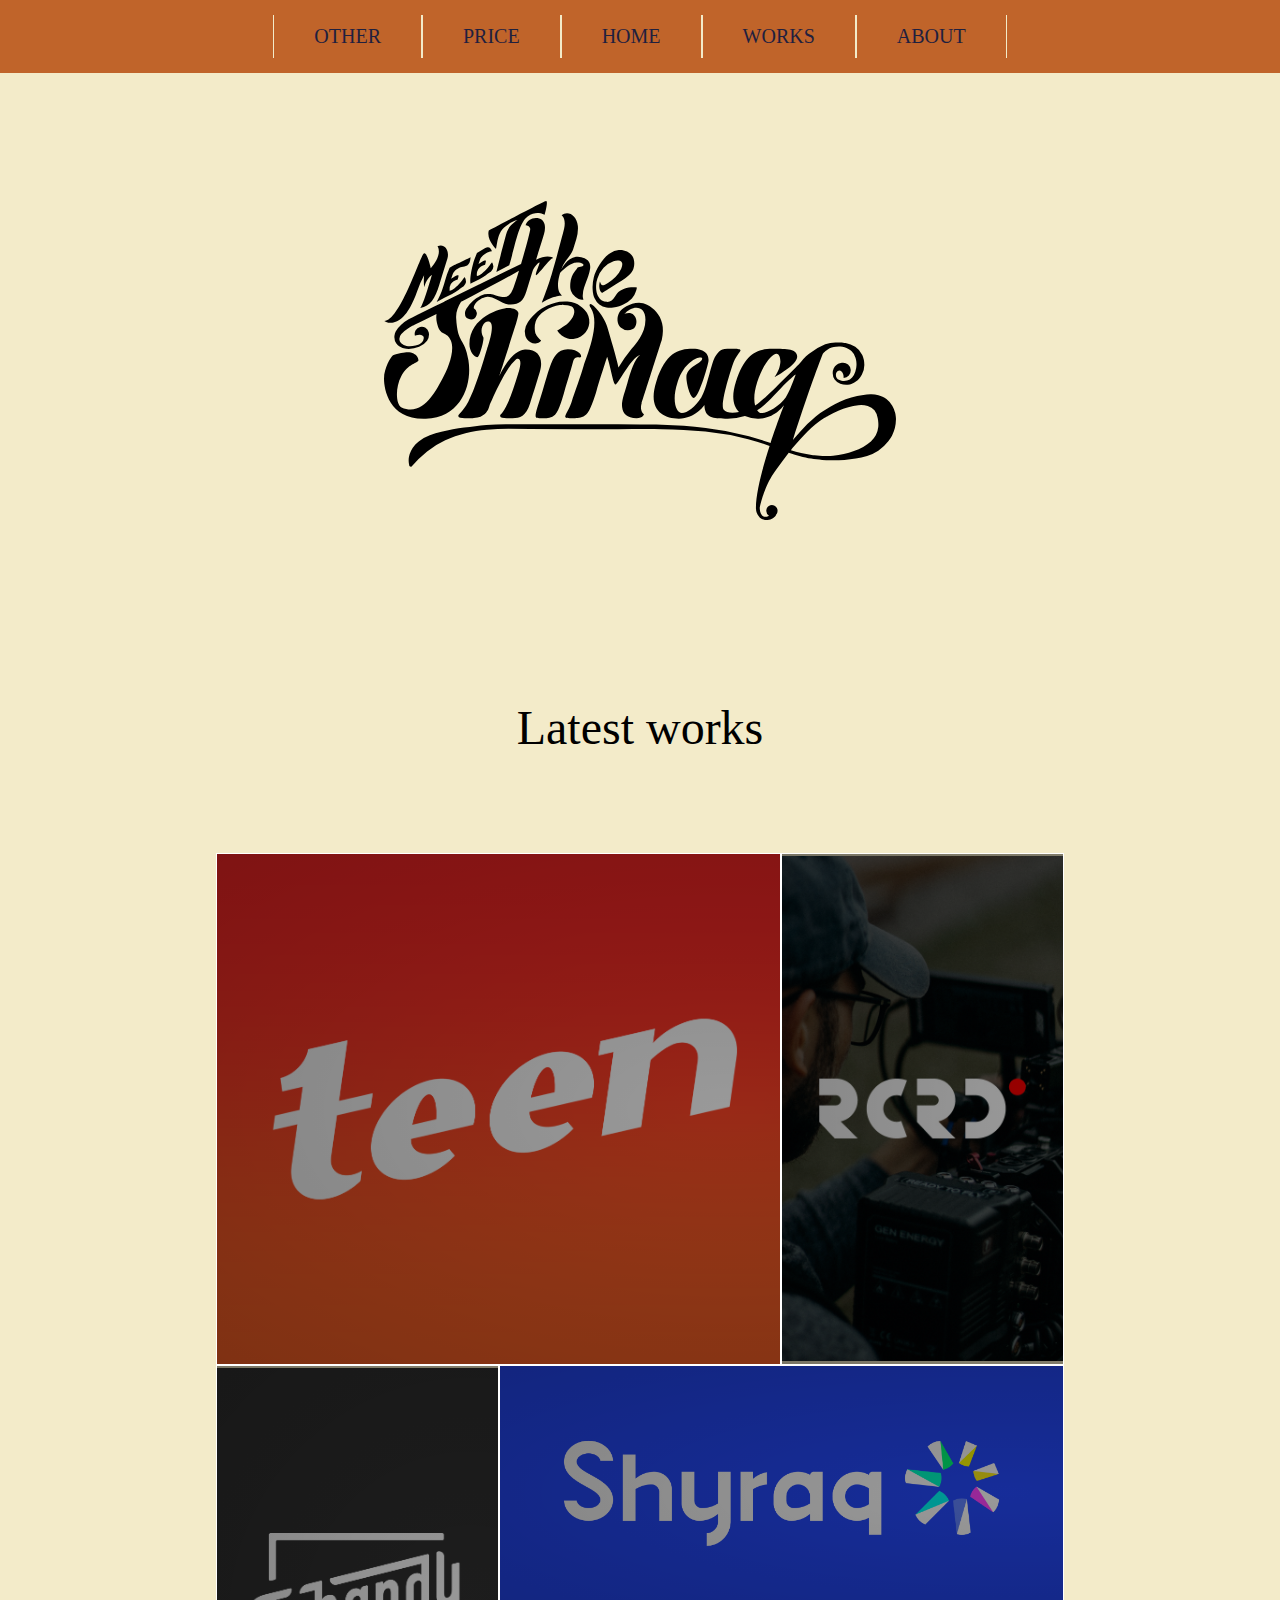
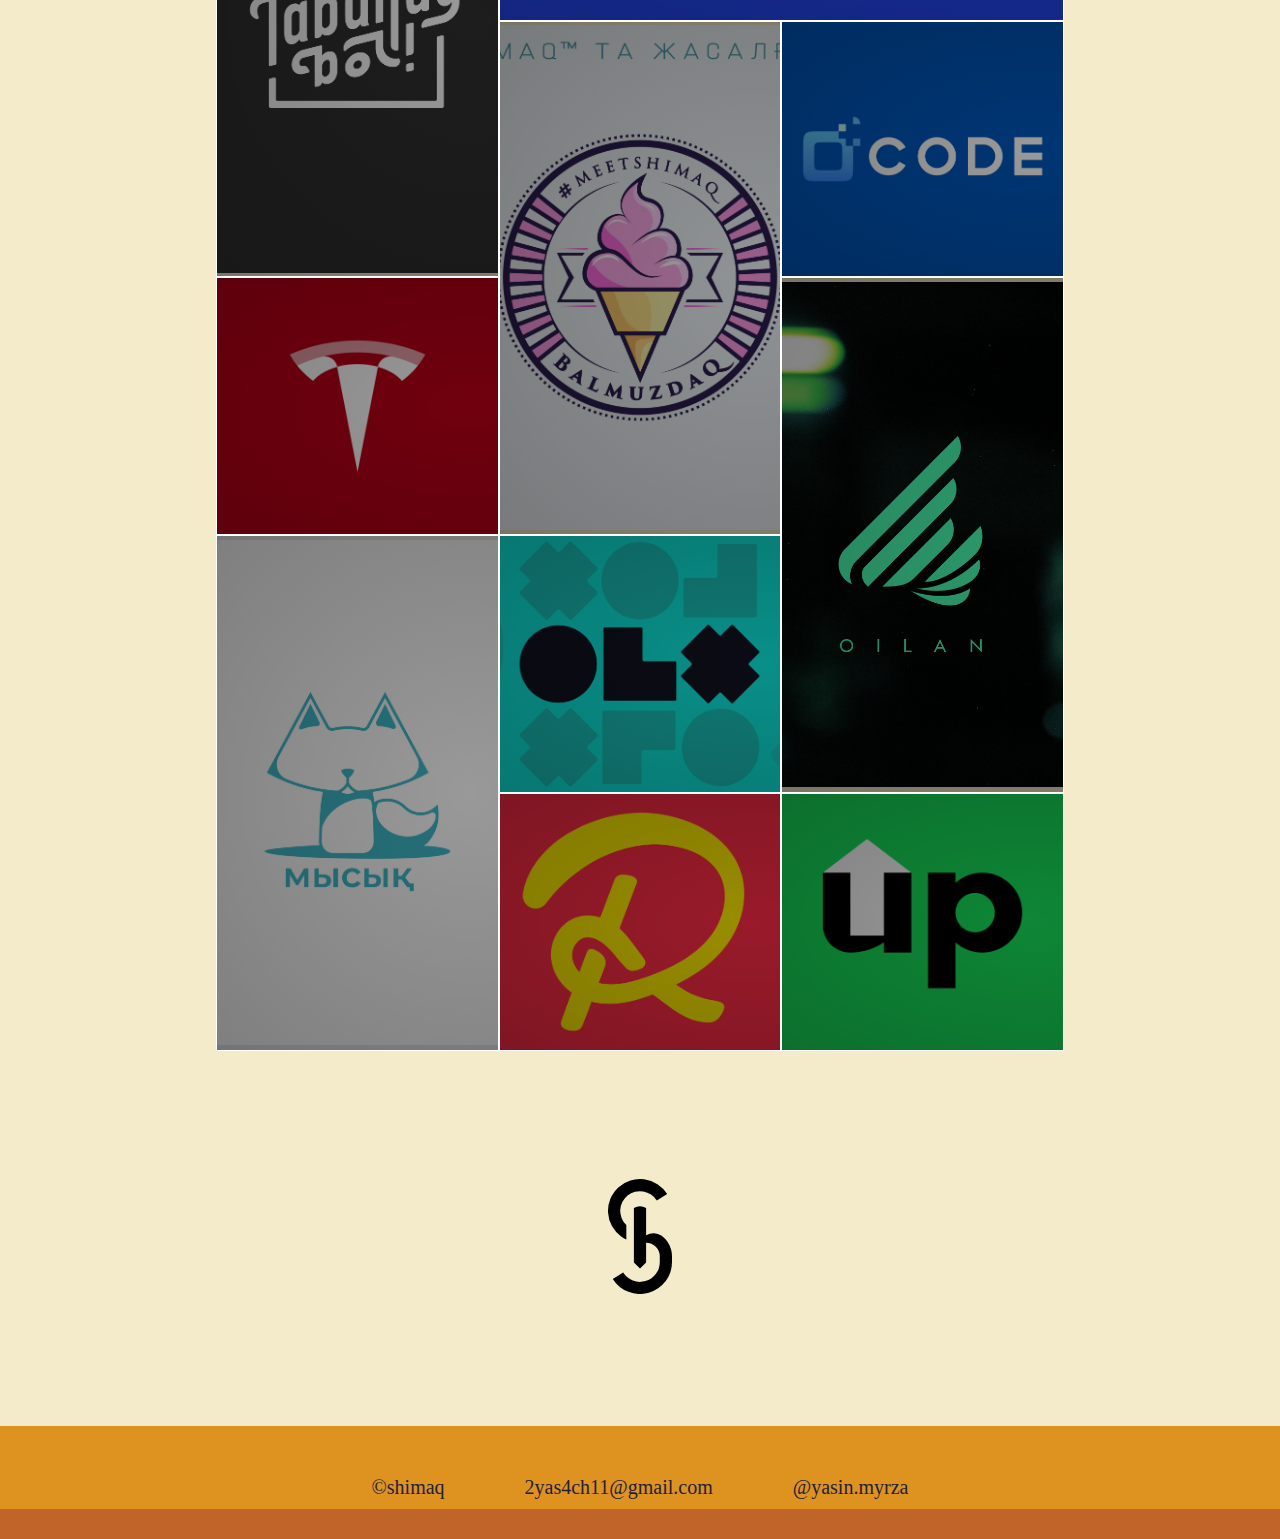
==== index.html @ 6c7954f8 "test_portfolio_site" ====
<!DOCTYPE html>
<html lang="en">
<head>
    <meta charset="UTF-8">
    <link rel="stylesheet" href="style.css">
    <title>Shimaq</title>
    <link rel="icon" href="contents/images/menulogo.svg" type="image/icon type">
</head>
<body>
    <header>
        <div class="header-section">
            <a href="#">
                <div class="header-item headerButton">
                    OTHER
                </div>
            </a>
            <a href="#">
                <div class="header-item headerButton">
                    PRICE
                </div>
            </a>
            <a href="index.html">
                <div class="header-item headerButton">
                    HOME
                </div>
            </a>
            <a href="#">
                <div class="header-item headerButton">
                    WORKS
                </div>
            </a>
            <a href="#">
                <div class="header-item headerButton">
                    ABOUT
                </div>
            </a>
        </div>
    </header>
    <div class="main">
        <div class="main-inner">
            <div class="main-logo">
            <img src="contents/images/meetshimaq.svg" width="512px">
            </div>
        </div>
        <p style = "text-align: center; padding: 0 0 50px 0; font-size: 48px; font-family: Gilroy;"> Latest works</p>
        <div class="gallery-one">
            <a href=# class="grid-img grid-item1"><div></div></a>
            <a href=# class="grid-img grid-item2"><div></div></a>
            <a href=# class="grid-img grid-item3"><div></div></a>
            <a href=# class="grid-img grid-item4"><div></div></a>
            <a href=# class="grid-img grid-item5"><div></div></a>
            <a href=# class="grid-img grid-item6"><div></div></a>
            <a href=# class="grid-img grid-item7"><div></div></a>
            <a href=# class="grid-img grid-item8"><div></div></a>
            <a href=# class="grid-img grid-item9"><div></div></a>
            <a href=# class="grid-img grid-item10"><div></div></a>
            <a href=# class="grid-img grid-item11"><div></div></a>
            <a href=# class="grid-img grid-item12"><div></div></a>
        </div>
        <div class="main-inner">
            <div class="main-logo main-logo-second">
                <img src="contents/images/menulogo.svg" alt="" width="64px">
            </div>
        </div>
    </div>
    <footer>
        <div class="inner-footer">
            ©shimaq
        </div>
        <div class = "inner-footer">
            2yas4ch11@gmail.com
        </div>
        <div class="inner-footer">
            @yasin.myrza
        </div>
    </footer>
    <div class="inner-footer inner-footer-foot">
            
    </div>
</body>
</html>
---- style.css ----
header a {
    color: #1F203F;
    text-decoration: none;
    font-family: IBM plex sans;
}

body {
    margin: 0;
    background-color: #F3EBC9;
}

header {
    display: flex;
    justify-content: center;
    padding: 10px;
    background: #C0642A;
    color: #000;
    animation-name: reverse-zoom-header;
    animation-duration: 2s; 
}

header:hover {
    animation-name: zoom-header;
    animation-duration: 2s;
    height: 53px;
}

@keyframes zoom-header {
    from{height: 44px;}
    to{height: 53px;}
}

@keyframes reverse-zoom-header {
    from{height: 53px;}
    to{height: 44px;}
}

.header-section {
    display: flex;
    align-items: center;
}

.header-item {
    padding: 10px 40px;
    font-size: 20px;
    margin: auto;
    border-right-color: #F3EBC9;
    border-left-color: #F3EBC9;
    border-right-style: solid;
    border-left-style: solid;
    border-right-width: 1px;
    border-left-width: 1px;
    animation: reverse-zoom-font;
    animation-duration: 0.5s;
}

.headerButton:hover {
    border-right-color: #000;
    border-left-color: #000;
    border-right-style: solid;
    border-left-style: solid;
    border-right-width: 1px;
    border-left-width: 1px;
    box-sizing: border-box;
    border-radius: 3px;
    background-color: #ED933E;
}

.headerButton:active {
    background-color: #e6e6e6;
}

header a:hover {
    color: #fcfcfc;
}

.header-item:hover {
    animation-name: zoom-font;
    animation-duration: 1s;
    font-size: 25px;
}

@keyframes zoom-font {
    from{font-size: 20px;}
    to{font-size: 25px;}
}

@keyframes reverse-zoom-font {
    from{font-size: 25px;}
    to{font-size:20px;}
}

header a:active {
    color: white;
}

.main {
    margin: 0 216px;
}

.main-inner {
    margin: 0 216px;
    display: flex;
    justify-content: center;
}

.main-logo {
    margin: 128px 0;
}

.gallery-one {
    display: grid;
    grid-template-columns: 1fr 1fr 1fr;
    grid-template-rows: 256px 256px 256px 256px;
    box-sizing: border-box;
}

.gallery-one a {
    text-decoration: none;
}

.grid-item1 {
    grid-row: 1 / 3;
    grid-column: 1 / 3;
    background: radial-gradient(rgba(0, 0, 0, 0.4), rgba(0, 0, 0, 0.5)), url(contents/images/Tn.biology.logo-04.png) center no-repeat;
}

.grid-item1:hover {
    background: radial-gradient(rgba(0, 0, 0, 0), rgba(0, 0, 0, 0.1)), url(contents/images/Tn.biology.logo-04.png) center no-repeat;
    animation-name: zoom;
    animation-duration: 4s;
}

.grid-item2 {
    grid-row: 1 / 3;
    background: radial-gradient(rgba(0, 0, 0, 0.4), rgba(0, 0, 0, 0.5)), url(contents/images/rcrd.jpg) center no-repeat;
}

.grid-item2:hover {
    background: radial-gradient(rgba(0, 0, 0, 0), rgba(0, 0, 0, 0.1)), url(contents/images/rcrd.jpg) center no-repeat;
    animation-name: zoom;
    animation-duration: 4s;
}

.grid-item3 {
    grid-row: 3 / 5;
    background: radial-gradient(rgba(0, 0, 0, 0.4), rgba(0, 0, 0, 0.5)), url(contents/images/tbndboll-01.png) center no-repeat;
}

.grid-item3:hover {
    background: radial-gradient(rgba(0, 0, 0, 0), rgba(0, 0, 0, 0.1)), url(contents/images/tbndboll-01.png) center no-repeat;
    animation-name: zoom;
    animation-duration: 4s;
}

.grid-item4 {
    grid-column: 2 / 4;
    background: radial-gradient(rgba(0, 0, 0, 0.4), rgba(0, 0, 0, 0.5)), url(contents/images/LogoDurysy-02.png) center no-repeat;
}

.grid-item4:hover {
    background: radial-gradient(rgba(0, 0, 0, 0), rgba(0, 0, 0, 0.1)), url(contents/images/LogoDurysy-02.png) center no-repeat;
    animation-name: zoom;
    animation-duration: 4s;
}

.grid-item5 {
    background: radial-gradient(rgba(0, 0, 0, 0.4), rgba(0, 0, 0, 0.5)), url(contents/images/ghArtboard.png) center no-repeat;
}

.grid-item5:hover {
    background: radial-gradient(rgba(0, 0, 0, 0), rgba(0, 0, 0, 0.1)), url(contents/images/ghArtboard.png) center no-repeat;
    animation-name: zoom;
    animation-duration: 4s;
}

.grid-item6 {
    grid-row: 4 / 6;
    grid-column: 2 / 3;
    background: radial-gradient(rgba(0, 0, 0, 0.4), rgba(0, 0, 0, 0.5)), url(contents/images/ice.jpg) center no-repeat;
}

.grid-item6:hover {
    background: radial-gradient(rgba(0, 0, 0, 0), rgba(0, 0, 0, 0.1)), url(contents/images/ice.jpg) center no-repeat;
    animation-name: zoom;
    animation-duration: 4s;
}

.grid-item7 { 
    height: 256px;
    background: radial-gradient(rgba(0, 0, 0, 0.4), rgba(0, 0, 0, 0.5)), url(contents/images/tesla.png) center no-repeat;
}

.grid-item7:hover {
    background: radial-gradient(rgba(0, 0, 0, 0), rgba(0, 0, 0, 0.1)), url(contents/images/tesla.png) center no-repeat;
    animation-name: zoom;
    animation-duration: 4s;
}

.grid-item8 {
    grid-row: 5 / 7;
    grid-column: 3 / 4;
    background: radial-gradient(rgba(0, 0, 0, 0.4), rgba(0, 0, 0, 0.5)), url(contents/images/thewing.png) center no-repeat;
}

.grid-item8:hover {
    background: radial-gradient(rgba(0, 0, 0, 0), rgba(0, 0, 0, 0.1)), url(contents/images/thewing.png) center no-repeat;
    animation-name: zoom;
    animation-duration: 4s;
}

.grid-item9 {
    grid-row: 6 / 8;
    background: radial-gradient(rgba(0, 0, 0, 0.4), rgba(0, 0, 0, 0.5)), #e8e8e8 url(contents/images/msq-01.jpg) center no-repeat;
}

.grid-item9:hover {
    background: radial-gradient(rgba(0, 0, 0, 0), rgba(0, 0, 0, 0.1)), url(contents/images/msq-01.jpg) center no-repeat;
    animation-name: zoom;
    animation-duration: 4s;
}

.grid-item10 {
    background: radial-gradient(rgba(0, 0, 0, 0.4), rgba(0, 0, 0, 0.5)), url(contents/images/olx-01.png) center no-repeat;
    height: 256px;
}

.grid-item10:hover {
    background: radial-gradient(rgba(0, 0, 0, 0), rgba(0, 0, 0, 0.1)), url(contents/images/olx-01.png) center no-repeat;
    animation-name: zoom;
    animation-duration: 4s;
}

.grid-item11 {
    height: 256px;
    background: radial-gradient(rgba(0, 0, 0, 0.4), rgba(0, 0, 0, 0.5)), url(contents/images/r-02.png) center no-repeat;
}

.grid-item11:hover {
    background: radial-gradient(rgba(0, 0, 0, 0), rgba(0, 0, 0, 0.1)), url(contents/images/r-02.png) center no-repeat;
    animation-name: zoom;
    animation-duration: 4s;
}

.grid-item12 {
    background: radial-gradient(rgba(0, 0, 0, 0.4), rgba(0, 0, 0, 0.5)), url(contents/images/up.png) center no-repeat;
}

.grid-item12:hover {
    background: radial-gradient(rgba(0, 0, 0, 0), rgba(0, 0, 0, 0.1)), url(contents/images/up.png) center no-repeat;
    animation-name: zoom;
    animation-duration: 4s;
}

.grid-img {
    text-align: center;
    border: 1px solid;
    color: white;
    background-size: 180%;
}

.grid-img:hover {
    background-size: 200%;
}

@keyframes zoom {
  from {background-size: 180%}
  to {background-size: 200%}
}

.main-logo-second:active {
    animation-name: moving-logo;
    animation-duration: 0.25s;
}

@keyframes moving-logo {
    from{width: 128px;
         height: 231.5px;}
    to{width: 116px;
         height: 243px;}
}

footer {
    display: flex;
    justify-content: center;
    background-color: #DE9220;
}

.inner-footer {
    padding: 20px 10px 0 10px;
    font-size: 20px;
    color: #1F203F;
    display: flex;
    justify-content: center;
    margin: 30px 30px 10px 30px;
    font-family: IBM plex sans;
}

.inner-footer-foot {
    background-color: #C0642A;
    margin: 0;
    padding: 0;
    width: 100%;
    height: 30px;
}
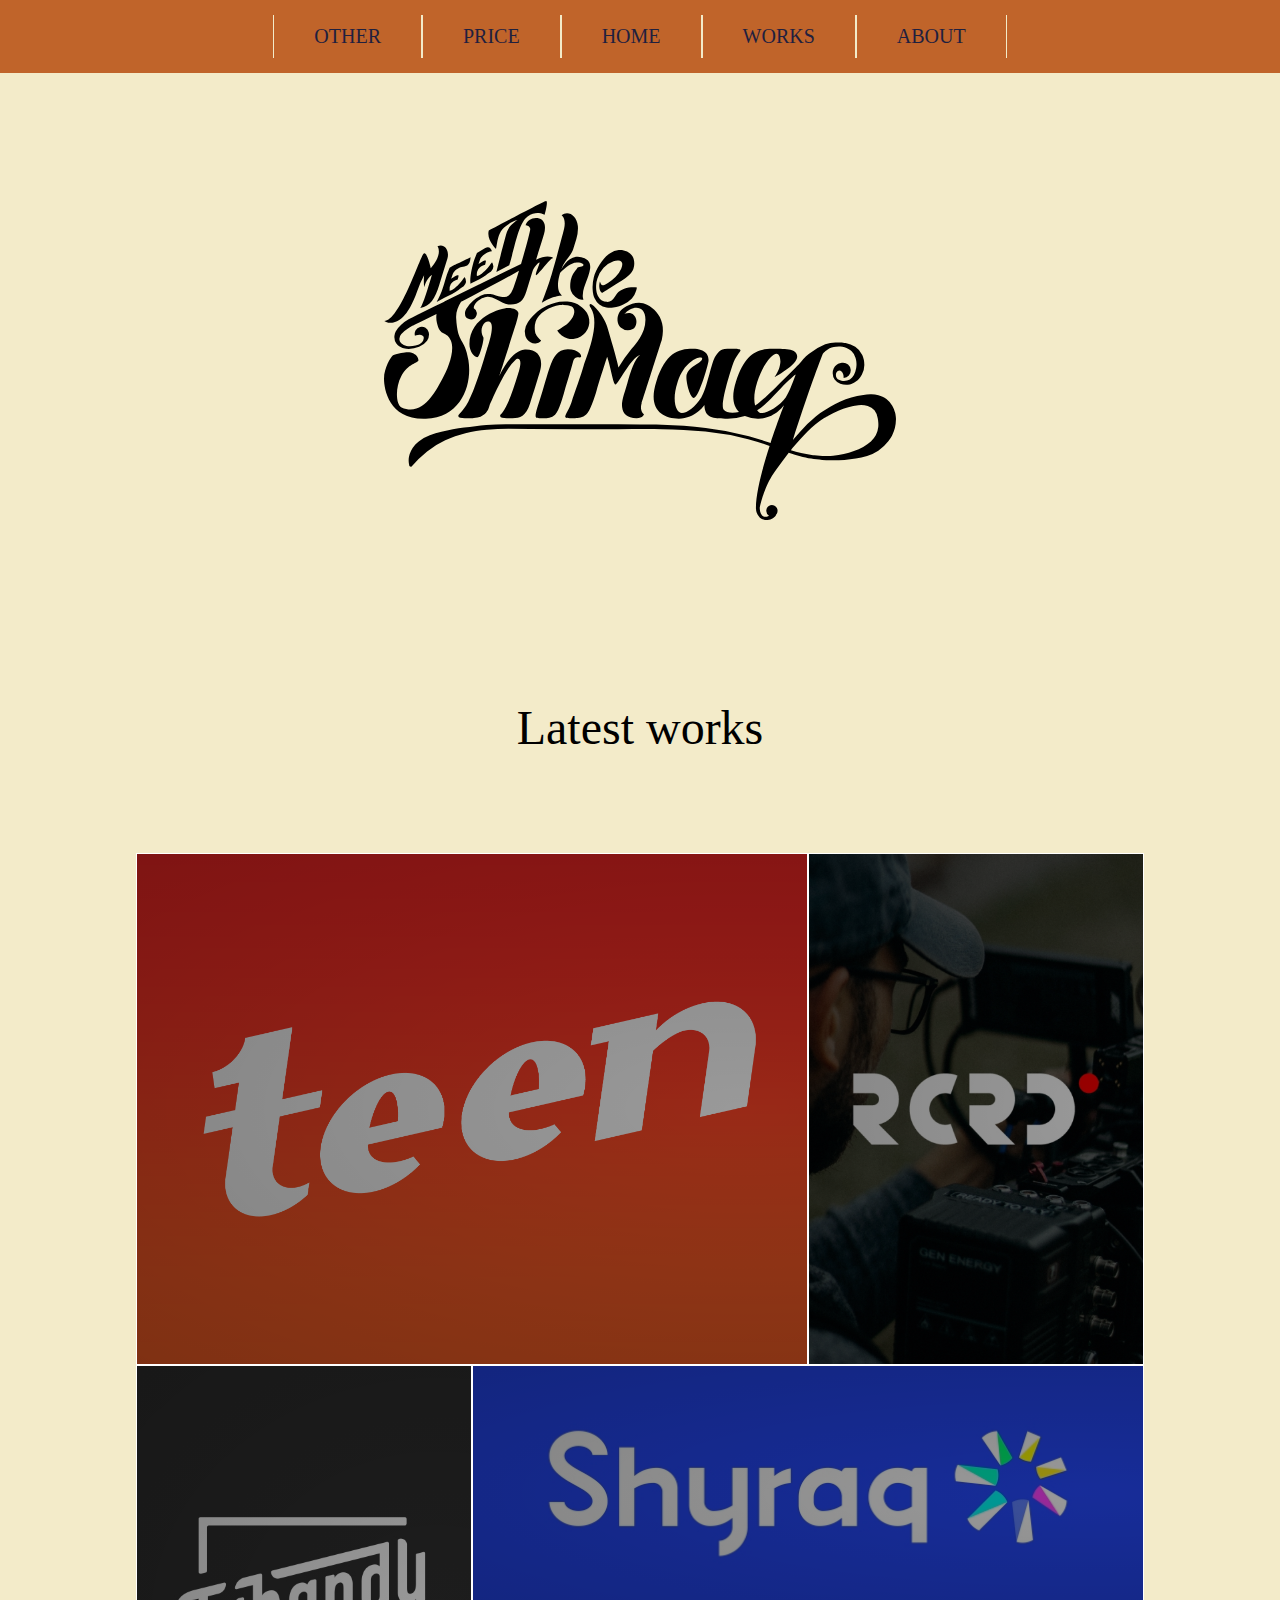
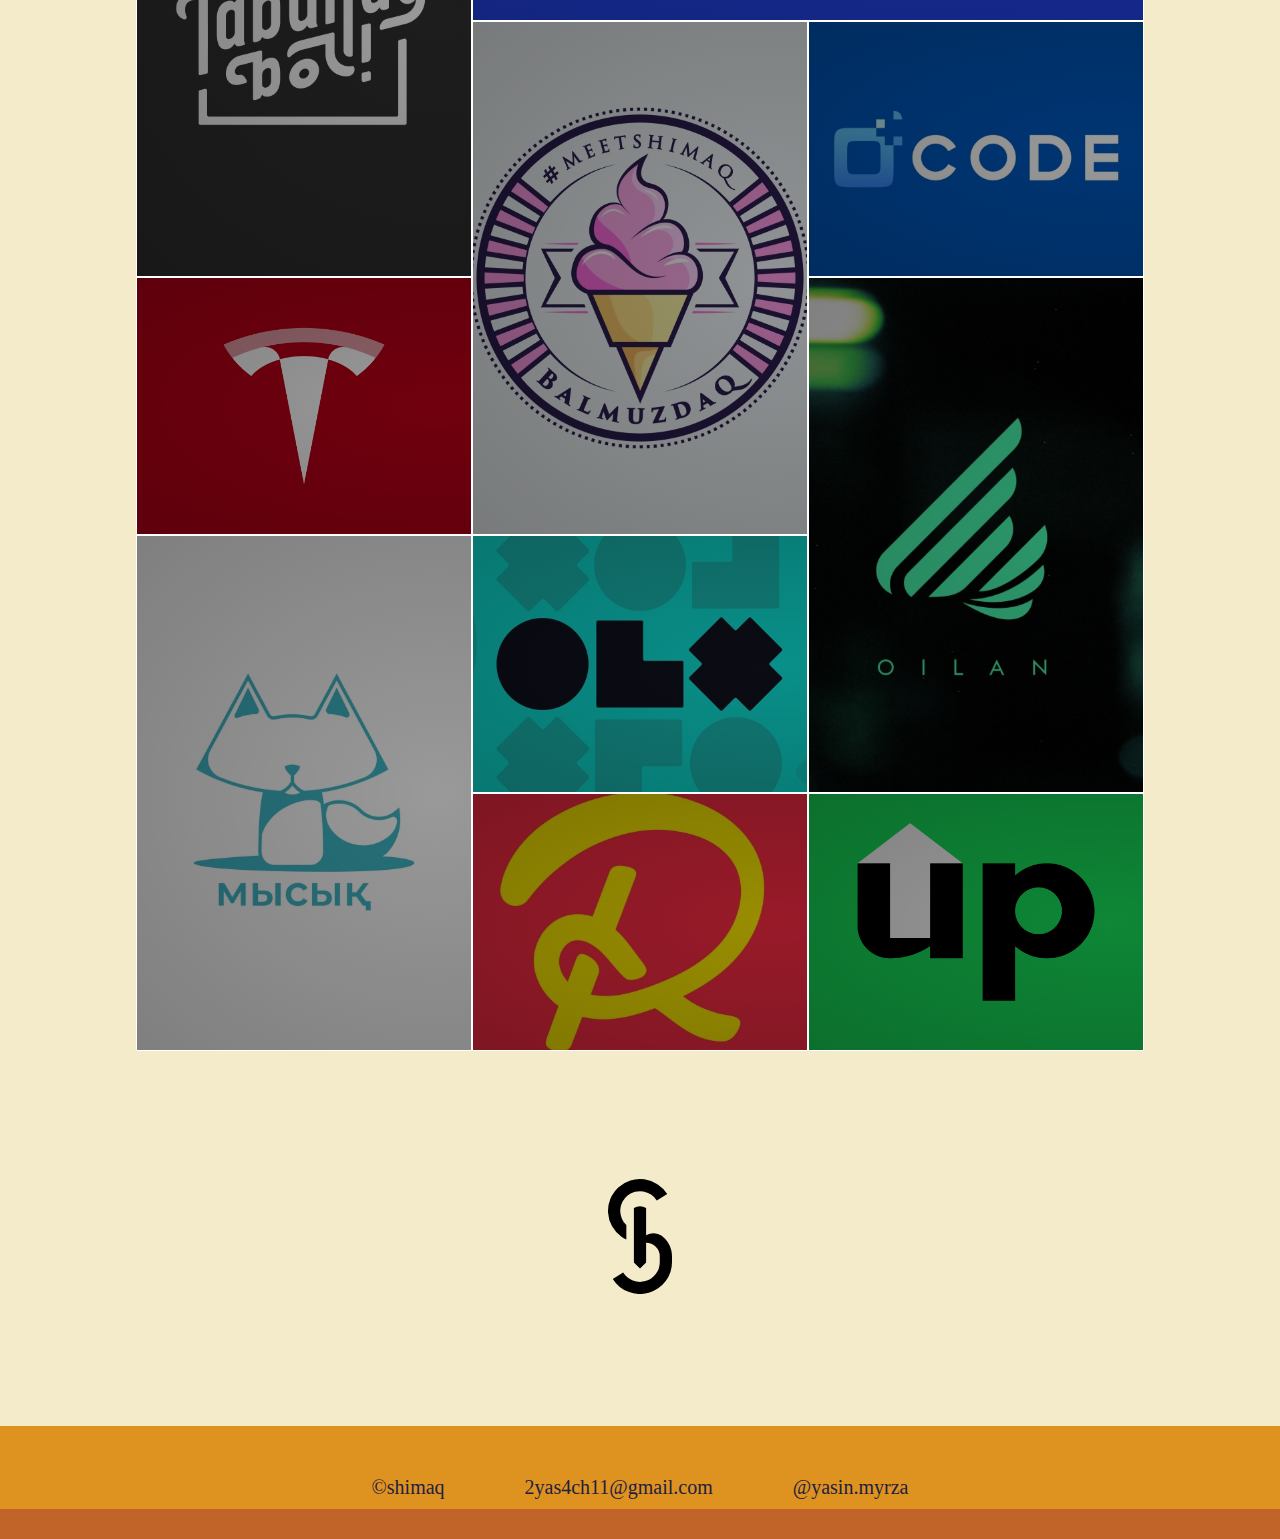
==== commit 646dad87: "Add files via upload" ====
--- a/index.html
+++ b/index.html
@@ -9,12 +9,12 @@
 <body>
     <header>
         <div class="header-section">
-            <a href="#">
+            <a href="other.html">
                 <div class="header-item headerButton">
                     OTHER
                 </div>
             </a>
-            <a href="#">
+            <a href="#price.html">
                 <div class="header-item headerButton">
                     PRICE
                 </div>
@@ -24,12 +24,12 @@
                     HOME
                 </div>
             </a>
-            <a href="#">
+            <a href="#works.html">
                 <div class="header-item headerButton">
                     WORKS
                 </div>
             </a>
-            <a href="#">
+            <a href="#about.html">
                 <div class="header-item headerButton">
                     ABOUT
                 </div>
@@ -39,7 +39,10 @@
     <div class="main">
         <div class="main-inner">
             <div class="main-logo">
-            <img src="contents/images/meetshimaq.svg" width="512px">
+            <img class = "main-logo-screen" src="contents/images/meetshimaq.svg" width="512px">
+            </div>
+            <div class="main-logo main-logo-mobile">
+                <img src="contents/images/meetshimaq.svg" alt="" width="360px">
             </div>
         </div>
         <p style = "text-align: center; padding: 0 0 50px 0; font-size: 48px; font-family: Gilroy;"> Latest works</p>
--- a/style.css
+++ b/style.css
@@ -95,7 +95,7 @@
 }
 
 .main {
-    margin: 0 216px;
+    margin: 0 256px;
 }
 
 .main-inner {
@@ -106,6 +106,10 @@
 
 .main-logo {
     margin: 128px 0;
+}
+
+.main-logo-mobile {
+    display: none;
 }
 
 .gallery-one {
@@ -302,4 +306,97 @@
     padding: 0;
     width: 100%;
     height: 30px;
+}
+
+@media (max-width: 1440px) {
+    .main {
+        max-width: 1008px;
+        margin: 0 auto;
+    }
+}
+
+@media (max-width: 1008px) {
+    .main-inner {
+        margin: 0 32px;
+    }
+    .main-inner .main-logo {
+        margin: 64px 0 16px 0;
+    }
+    .main-logo-second {
+        padding: 0 0 32px 0;
+    }
+}
+
+@media (max-width: 722px) {
+    .headerButton {
+        display: none;
+    }
+    .gallery-one {
+        grid-template-rows: repeat(16, 1fr);
+        grid-template-columns: 1fr;
+    }
+    .grid-item1 {
+        grid-row: 1 / 2;
+        grid-column: 1 / 2;
+    }
+    .grid-item2 {
+        grid-row: 2 / 3;
+        grid-column: 1 / 2;
+    }
+    .grid-item3 {
+        grid-row: 3 / 5;
+        grid-column: 1 / 2;
+    }
+    .grid-item4 {
+        grid-row: 5 / 6;
+        grid-column: 1 / 2;
+    }
+    .grid-item5 {
+        grid-row: 6 / 7;
+        grid-column: 1 / 2;
+    }
+    .grid-item6 {
+        grid-row: 7 / 9;
+        grid-column: 1 / 2;
+    }
+    .grid-item7 {
+        grid-row: 9 / 10;
+        grid-column: 1 / 2;
+    }
+    .grid-item8 {
+        grid-row: 10 / 12;
+        grid-column: 1 / 2;
+    }
+    .grid-item9 {
+        grid-row: 12 / 14;
+        grid-column: 1 / 2;
+    }
+    .grid-item10 {
+        grid-row: 14 / 15;
+        grid-column: 1 / 2;
+    }
+    .grid-item11 {
+        grid-row: 15 / 16;
+        grid-column: 1 / 2;
+    }
+    .grid-item12 {
+        grid-row: 16 / 17;
+        grid-column: 1 / 2;
+    }
+    .main-logo-screen {
+        display: none;
+    }
+    .main-logo-mobile{
+        display: block;
+    }
+    footer {
+        display: grid;
+    }
+    .inner-footer {
+        padding: 2px 0;
+        margin: 8px 0;
+    }
+    .inner-footer-foot {
+        margin: 0;
+    }
 }